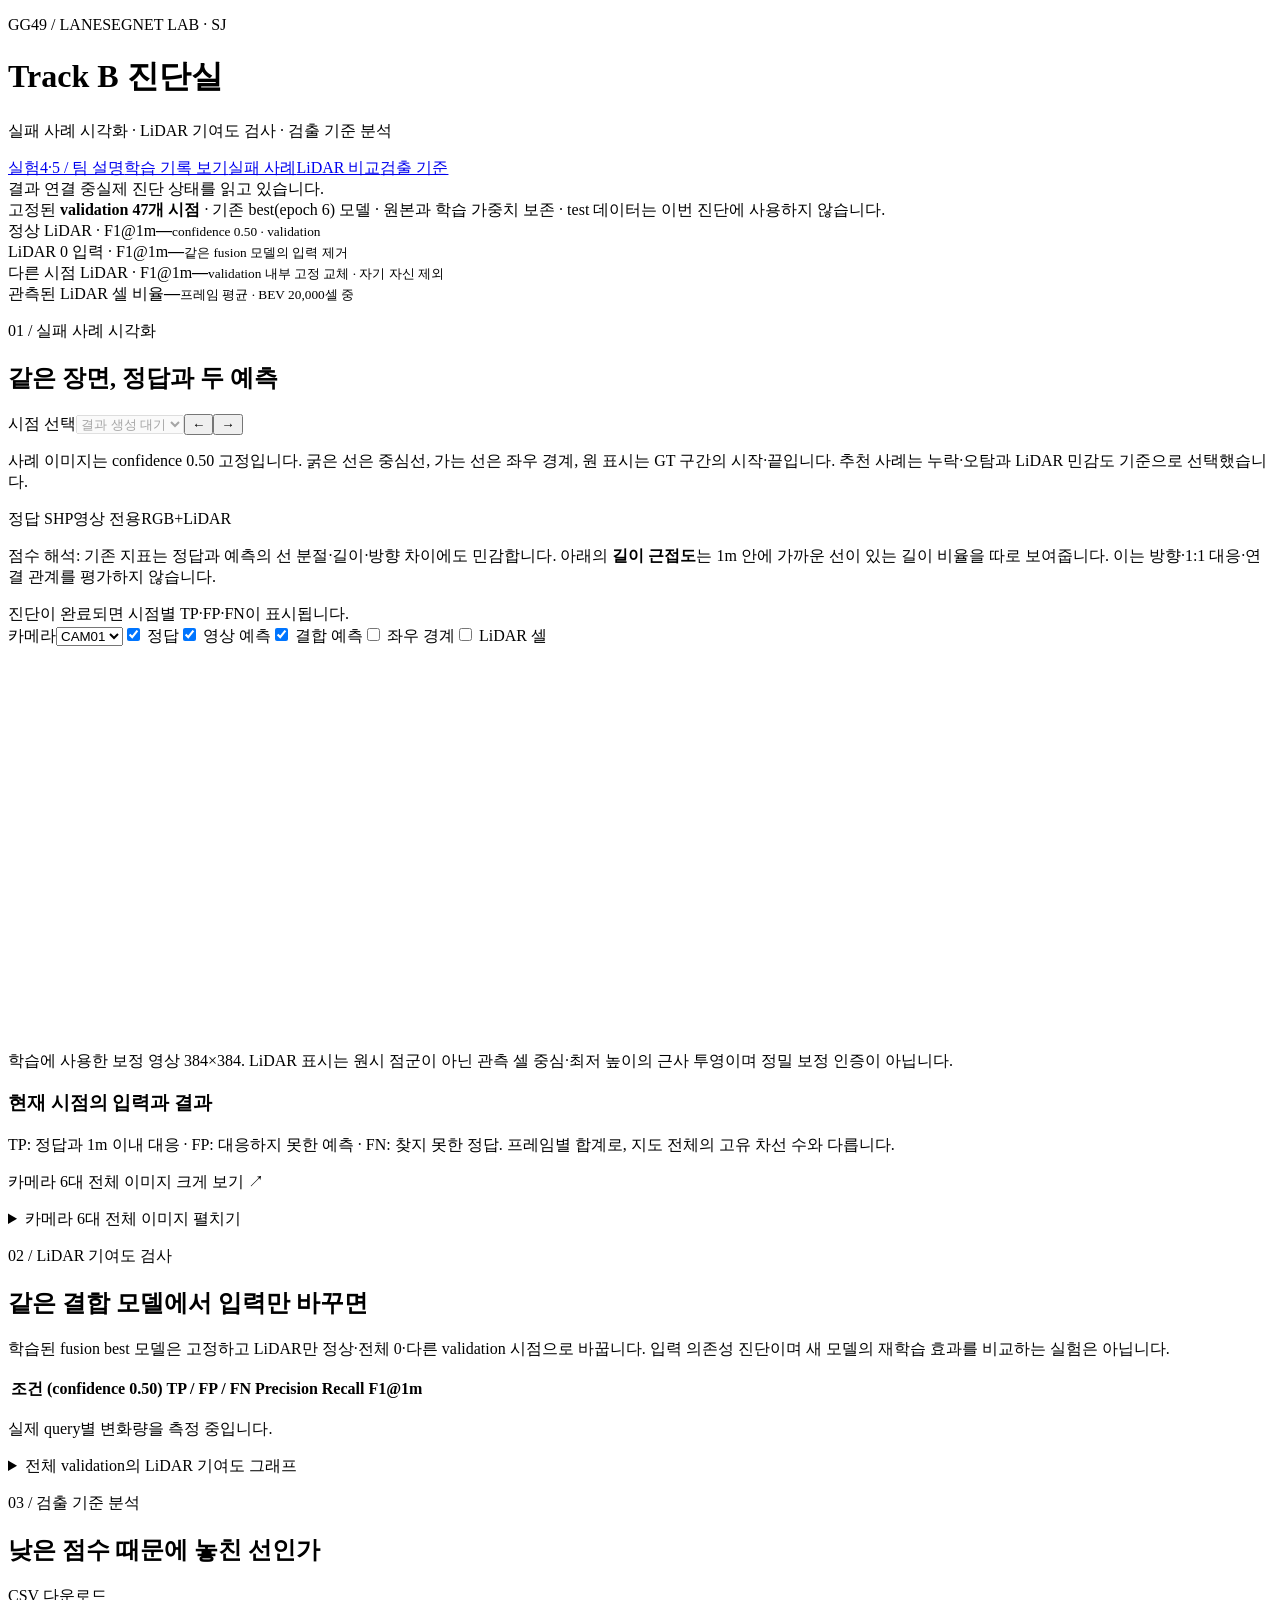
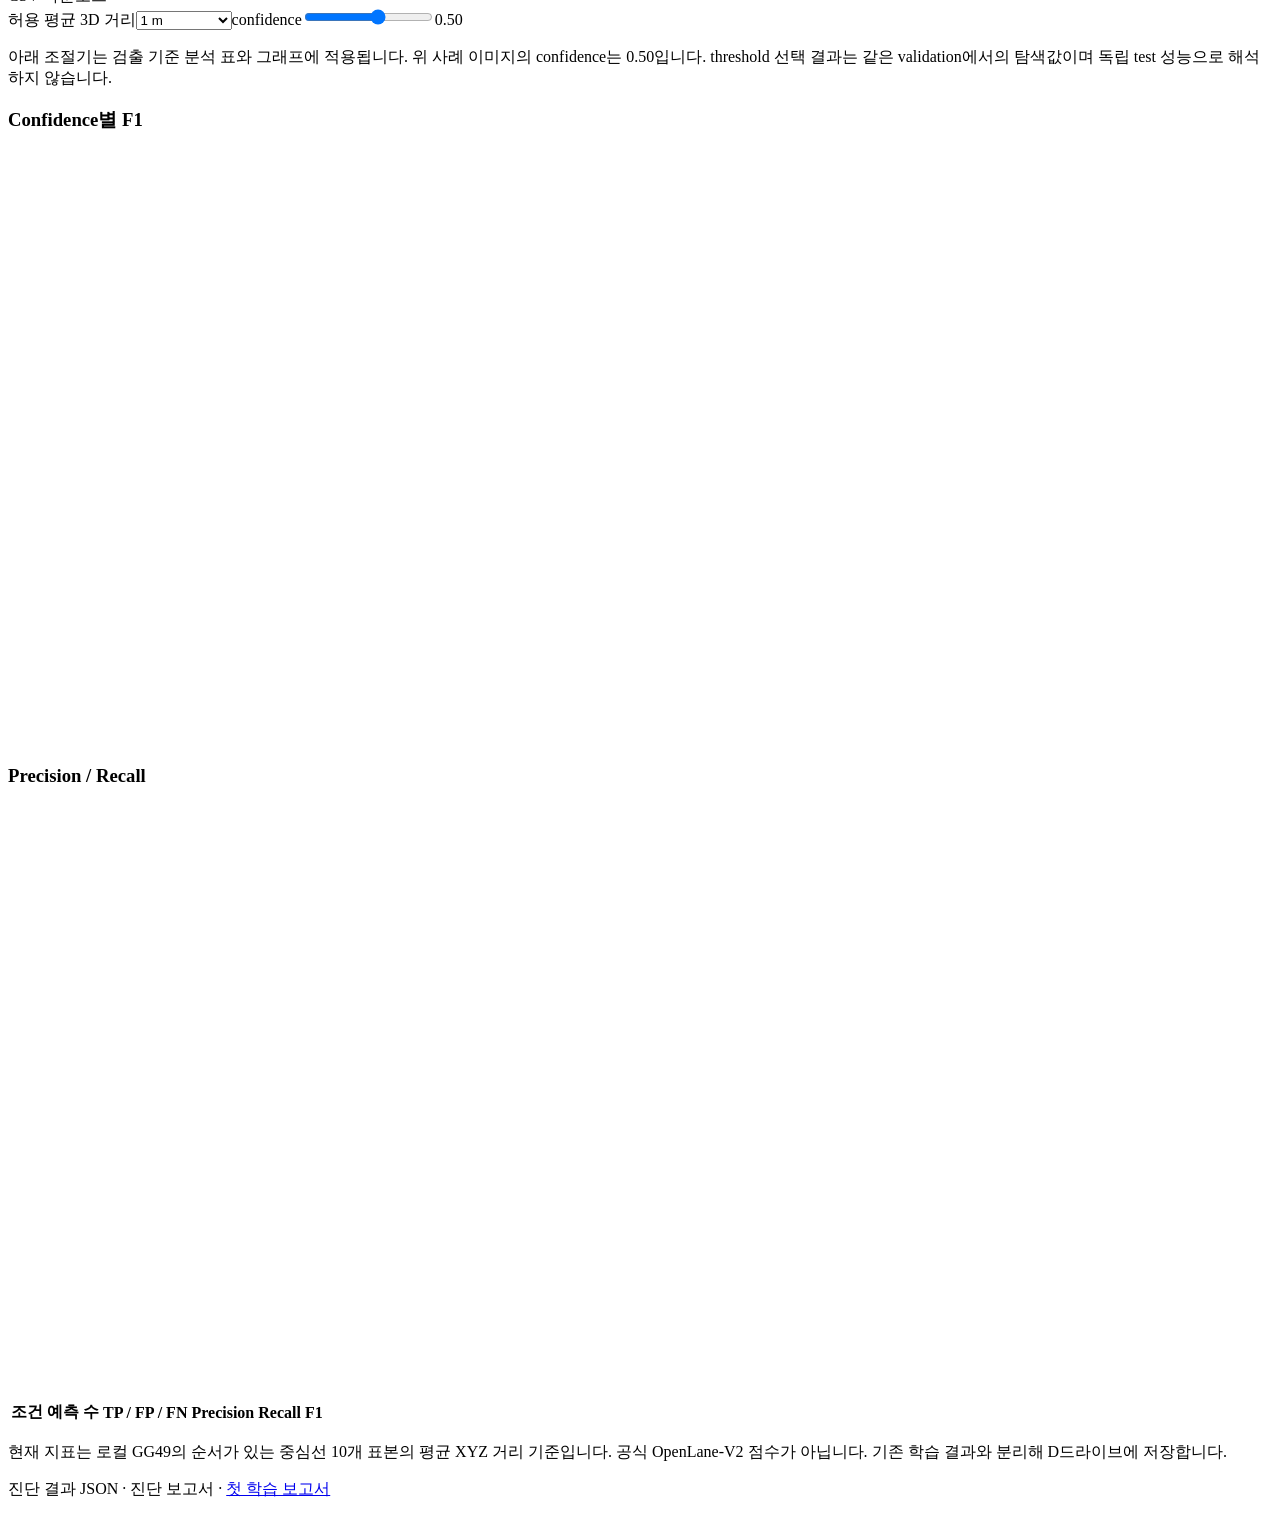
==== dashboard/diagnostics.html @ 8185bdbb "Add Windows WSL Track B training pipeline and live dashboard" ====
<!doctype html>
<html lang="ko"><head><meta charset="utf-8"><meta name="viewport" content="width=device-width, initial-scale=1"><title>GG49 · Track B 진단</title><link rel="stylesheet" href="/assets/diagnostics.css"></head>
<body><main><header><div><p class="eyebrow">GG49 / LANESEGNET LAB · SJ</p><h1>Track B 진단실</h1><p class="subtitle">실패 사례 시각화 · LiDAR 기여도 검사 · 검출 기준 분석</p></div><nav><a href="/experiments">실험4·5 / 팀 설명</a><a href="/">학습 기록 보기</a><a href="#failures">실패 사례</a><a href="#lidar">LiDAR 비교</a><a href="#threshold">검출 기준</a></nav></header>
<section class="statusline" aria-live="polite"><span class="badge" id="status">결과 연결 중</span><span id="progress">실제 진단 상태를 읽고 있습니다.</span></section>
<div class="notice">고정된 <strong>validation 47개 시점</strong> · 기존 best(epoch 6) 모델 · 원본과 학습 가중치 보존 · test 데이터는 이번 진단에 사용하지 않습니다.</div>
<div id="error" class="error" hidden></div>
<div class="rollup"><article><span>정상 LiDAR · F1@1m</span><strong id="normal-f1">—</strong><small>confidence 0.50 · validation</small></article><article><span>LiDAR 0 입력 · F1@1m</span><strong id="zero-f1">—</strong><small>같은 fusion 모델의 입력 제거</small></article><article><span>다른 시점 LiDAR · F1@1m</span><strong id="shuffle-f1">—</strong><small>validation 내부 고정 교체 · 자기 자신 제외</small></article><article><span>관측된 LiDAR 셀 비율</span><strong id="coverage">—</strong><small>프레임 평균 · BEV 20,000셀 중</small></article></div>
<section id="failures" class="panel"><div class="sectionhead"><div><p class="eyebrow">01 / 실패 사례 시각화</p><h2>같은 장면, 정답과 두 예측</h2></div><div class="controls"><label for="case">시점 선택</label><select id="case" disabled><option>결과 생성 대기</option></select><button id="previous" type="button" aria-label="이전 시점">←</button><button id="next" type="button" aria-label="다음 시점">→</button></div></div>
<p class="hint">사례 이미지는 confidence 0.50 고정입니다. 굵은 선은 중심선, 가는 선은 좌우 경계, 원 표시는 GT 구간의 시작·끝입니다. 추천 사례는 누락·오탐과 LiDAR 민감도 기준으로 선택했습니다.</p>
<div class="legend"><span class="gt">정답 SHP</span><span class="camera">영상 전용</span><span class="fusion">RGB+LiDAR</span></div>
<p class="finding">점수 해석: 기존 지표는 정답과 예측의 선 분절·길이·방향 차이에도 민감합니다. 아래의 <strong>길이 근접도</strong>는 1m 안에 가까운 선이 있는 길이 비율을 따로 보여줍니다. 이는 방향·1:1 대응·연결 관계를 평가하지 않습니다.</p><div id="case-stats" class="case-stats">진단이 완료되면 시점별 TP·FP·FN이 표시됩니다.</div>
<a id="bev-link" target="_blank" rel="noopener" class="image-link"><img id="bev" class="wide-image" alt="같은 ego 좌표에서 정답과 영상/결합 예측 비교" hidden></a>
<div class="camera-layout"><div><div class="controls"><label for="camera">카메라</label><select id="camera"><option value="1">CAM01</option><option value="2">CAM02</option><option value="3">CAM03</option><option value="4">CAM04</option><option value="5">CAM05</option><option value="6">CAM06</option></select><label><input type="checkbox" id="show-gt" checked> 정답</label><label><input type="checkbox" id="show-camera" checked> 영상 예측</label><label><input type="checkbox" id="show-fusion" checked> 결합 예측</label><label><input type="checkbox" id="show-bounds"> 좌우 경계</label><label><input type="checkbox" id="show-lidar"> LiDAR 셀</label></div><canvas id="camera-canvas" width="384" height="384" aria-label="선택한 카메라 영상에 정답과 모델 예측을 투영한 이미지"></canvas><p class="hint">학습에 사용한 보정 영상 384×384. LiDAR 표시는 원시 점군이 아닌 관측 셀 중심·최저 높이의 근사 투영이며 정밀 보정 인증이 아닙니다.</p></div><div><h3>현재 시점의 입력과 결과</h3><dl id="case-details"></dl><p class="hint">TP: 정답과 1m 이내 대응 · FP: 대응하지 못한 예측 · FN: 찾지 못한 정답. 프레임별 합계로, 지도 전체의 고유 차선 수와 다릅니다.</p><a id="cameras-link" target="_blank" rel="noopener">카메라 6대 전체 이미지 크게 보기 ↗</a><p id="projection-count" class="hint"></p></div></div>
<details><summary>카메라 6대 전체 이미지 펼치기</summary><img id="cameras" class="wide-image" alt="카메라 6대의 정답과 두 모델 예측 투영" loading="lazy"></details></section>
<section id="lidar" class="panel"><div class="sectionhead"><div><p class="eyebrow">02 / LiDAR 기여도 검사</p><h2>같은 결합 모델에서 입력만 바꾸면</h2></div></div><p class="hint">학습된 fusion best 모델은 고정하고 LiDAR만 정상·전체 0·다른 validation 시점으로 바꿉니다. 입력 의존성 진단이며 새 모델의 재학습 효과를 비교하는 실험은 아닙니다.</p><div class="table-wrap"><table><thead><tr><th>조건 (confidence 0.50)</th><th>TP / FP / FN</th><th>Precision</th><th>Recall</th><th>F1@1m</th></tr></thead><tbody id="ablation-table"></tbody></table></div><p id="global-proximity" class="finding"></p><p id="sensitivity" class="finding">실제 query별 변화량을 측정 중입니다.</p><a id="ablation-link" target="_blank" rel="noopener" class="image-link"><img id="ablation" class="wide-image" alt="선택한 시점에서 정상·0·교체 LiDAR 예측 비교" hidden></a><details><summary>전체 validation의 LiDAR 기여도 그래프</summary><img id="ablation-chart" class="wide-image" alt="validation F1 및 동일 query 중심선 변화량" loading="lazy"></details></section>
<section id="threshold" class="panel"><div class="sectionhead"><div><p class="eyebrow">03 / 검출 기준 분석</p><h2>낮은 점수 때문에 놓친 선인가</h2></div><a id="csv-link">CSV 다운로드</a></div><div class="controls"><label for="tolerance">허용 평균 3D 거리</label><select id="tolerance"><option value="0.5m">0.5 m</option><option value="1.0m" selected>1 m</option><option value="2.0m">2 m (진단용)</option></select><label for="confidence">confidence</label><input type="range" id="confidence" min="0" max="12" value="7" step="1"><output id="confidence-value">0.50</output></div><p class="hint">아래 조절기는 검출 기준 분석 표와 그래프에 적용됩니다. 위 사례 이미지의 confidence는 0.50입니다. threshold 선택 결과는 같은 validation에서의 탐색값이며 독립 test 성능으로 해석하지 않습니다.</p><div class="plot-pair"><div><h3>Confidence별 F1</h3><svg id="f1-chart" viewBox="0 0 600 280" role="img" aria-label="confidence에 따른 validation F1"></svg></div><div><h3>Precision / Recall</h3><svg id="pr-chart" viewBox="0 0 600 280" role="img" aria-label="confidence에 따른 precision recall 곡선"></svg></div></div><div class="table-wrap"><table><thead><tr><th>조건</th><th>예측 수</th><th>TP / FP / FN</th><th>Precision</th><th>Recall</th><th>F1</th></tr></thead><tbody id="threshold-table"></tbody></table></div><p id="best-threshold" class="finding"></p></section>
<footer><p>현재 지표는 로컬 GG49의 순서가 있는 중심선 10개 표본의 평균 XYZ 거리 기준입니다. 공식 OpenLane-V2 점수가 아닙니다. 기존 학습 결과와 분리해 D드라이브에 저장합니다.</p><p><a id="json-link">진단 결과 JSON</a> · <a id="report-link">진단 보고서</a> · <a href="/files/reports/TRAINING_RESULTS.md">첫 학습 보고서</a></p><p id="provenance" class="mono"></p></footer></main><script src="/assets/diagnostics.js"></script></body></html>
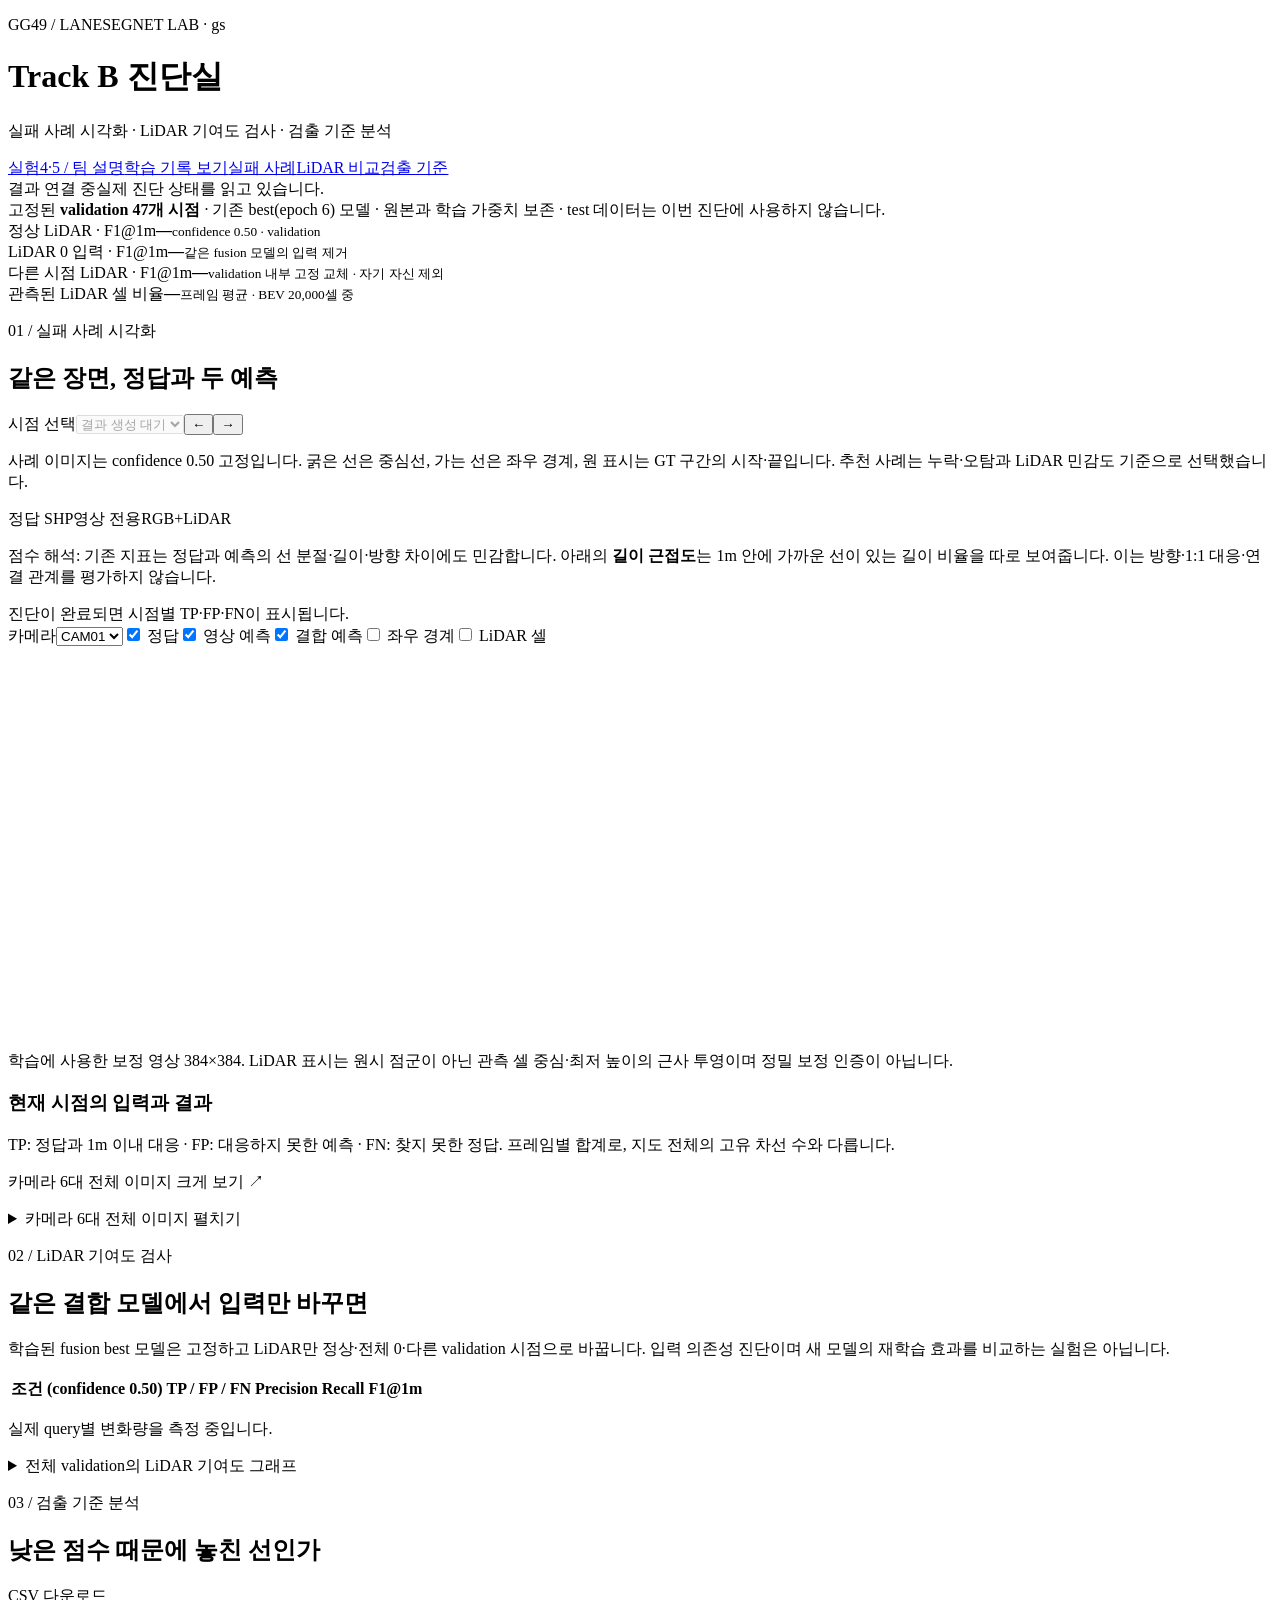
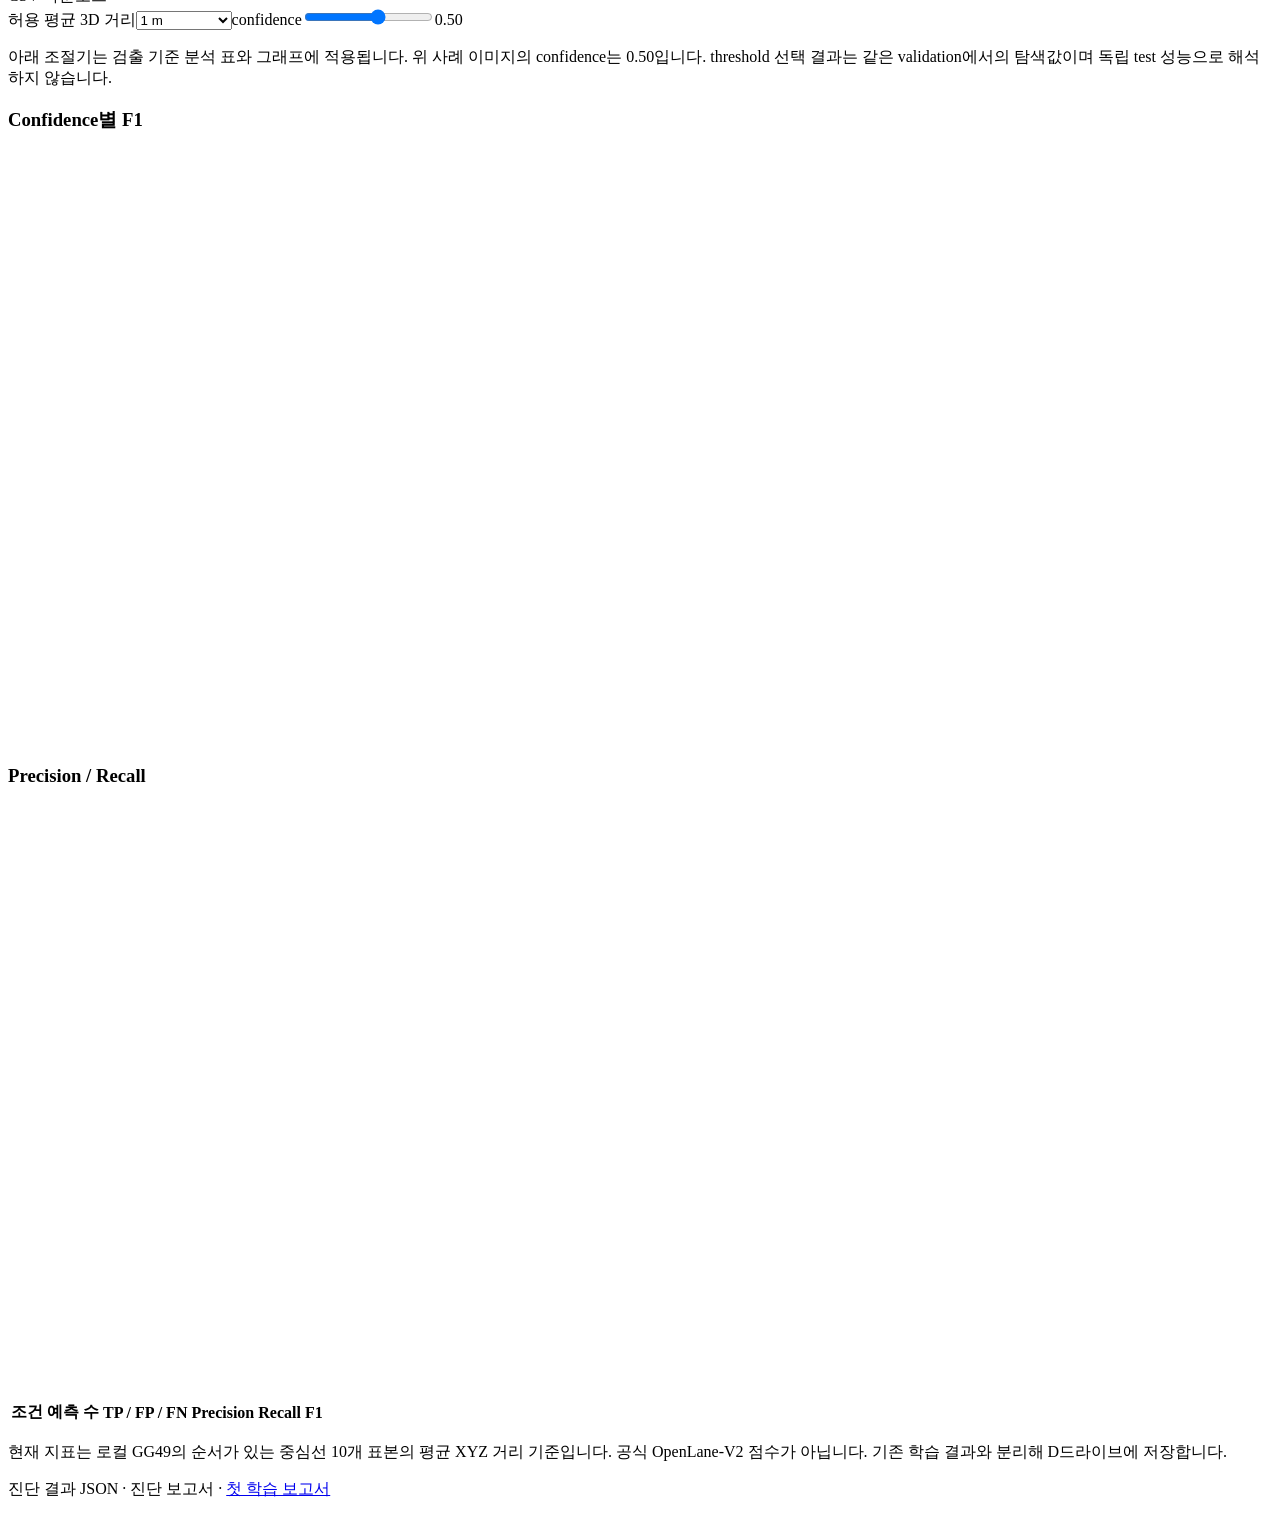
==== commit 1ebf7f9d: "push" ====
--- a/dashboard/diagnostics.html
+++ b/dashboard/diagnostics.html
@@ -1,17 +1,277 @@
-<!doctype html>
-<html lang="ko"><head><meta charset="utf-8"><meta name="viewport" content="width=device-width, initial-scale=1"><title>GG49 · Track B 진단</title><link rel="stylesheet" href="/assets/diagnostics.css"></head>
-<body><main><header><div><p class="eyebrow">GG49 / LANESEGNET LAB · SJ</p><h1>Track B 진단실</h1><p class="subtitle">실패 사례 시각화 · LiDAR 기여도 검사 · 검출 기준 분석</p></div><nav><a href="/experiments">실험4·5 / 팀 설명</a><a href="/">학습 기록 보기</a><a href="#failures">실패 사례</a><a href="#lidar">LiDAR 비교</a><a href="#threshold">검출 기준</a></nav></header>
-<section class="statusline" aria-live="polite"><span class="badge" id="status">결과 연결 중</span><span id="progress">실제 진단 상태를 읽고 있습니다.</span></section>
-<div class="notice">고정된 <strong>validation 47개 시점</strong> · 기존 best(epoch 6) 모델 · 원본과 학습 가중치 보존 · test 데이터는 이번 진단에 사용하지 않습니다.</div>
-<div id="error" class="error" hidden></div>
-<div class="rollup"><article><span>정상 LiDAR · F1@1m</span><strong id="normal-f1">—</strong><small>confidence 0.50 · validation</small></article><article><span>LiDAR 0 입력 · F1@1m</span><strong id="zero-f1">—</strong><small>같은 fusion 모델의 입력 제거</small></article><article><span>다른 시점 LiDAR · F1@1m</span><strong id="shuffle-f1">—</strong><small>validation 내부 고정 교체 · 자기 자신 제외</small></article><article><span>관측된 LiDAR 셀 비율</span><strong id="coverage">—</strong><small>프레임 평균 · BEV 20,000셀 중</small></article></div>
-<section id="failures" class="panel"><div class="sectionhead"><div><p class="eyebrow">01 / 실패 사례 시각화</p><h2>같은 장면, 정답과 두 예측</h2></div><div class="controls"><label for="case">시점 선택</label><select id="case" disabled><option>결과 생성 대기</option></select><button id="previous" type="button" aria-label="이전 시점">←</button><button id="next" type="button" aria-label="다음 시점">→</button></div></div>
-<p class="hint">사례 이미지는 confidence 0.50 고정입니다. 굵은 선은 중심선, 가는 선은 좌우 경계, 원 표시는 GT 구간의 시작·끝입니다. 추천 사례는 누락·오탐과 LiDAR 민감도 기준으로 선택했습니다.</p>
-<div class="legend"><span class="gt">정답 SHP</span><span class="camera">영상 전용</span><span class="fusion">RGB+LiDAR</span></div>
-<p class="finding">점수 해석: 기존 지표는 정답과 예측의 선 분절·길이·방향 차이에도 민감합니다. 아래의 <strong>길이 근접도</strong>는 1m 안에 가까운 선이 있는 길이 비율을 따로 보여줍니다. 이는 방향·1:1 대응·연결 관계를 평가하지 않습니다.</p><div id="case-stats" class="case-stats">진단이 완료되면 시점별 TP·FP·FN이 표시됩니다.</div>
-<a id="bev-link" target="_blank" rel="noopener" class="image-link"><img id="bev" class="wide-image" alt="같은 ego 좌표에서 정답과 영상/결합 예측 비교" hidden></a>
-<div class="camera-layout"><div><div class="controls"><label for="camera">카메라</label><select id="camera"><option value="1">CAM01</option><option value="2">CAM02</option><option value="3">CAM03</option><option value="4">CAM04</option><option value="5">CAM05</option><option value="6">CAM06</option></select><label><input type="checkbox" id="show-gt" checked> 정답</label><label><input type="checkbox" id="show-camera" checked> 영상 예측</label><label><input type="checkbox" id="show-fusion" checked> 결합 예측</label><label><input type="checkbox" id="show-bounds"> 좌우 경계</label><label><input type="checkbox" id="show-lidar"> LiDAR 셀</label></div><canvas id="camera-canvas" width="384" height="384" aria-label="선택한 카메라 영상에 정답과 모델 예측을 투영한 이미지"></canvas><p class="hint">학습에 사용한 보정 영상 384×384. LiDAR 표시는 원시 점군이 아닌 관측 셀 중심·최저 높이의 근사 투영이며 정밀 보정 인증이 아닙니다.</p></div><div><h3>현재 시점의 입력과 결과</h3><dl id="case-details"></dl><p class="hint">TP: 정답과 1m 이내 대응 · FP: 대응하지 못한 예측 · FN: 찾지 못한 정답. 프레임별 합계로, 지도 전체의 고유 차선 수와 다릅니다.</p><a id="cameras-link" target="_blank" rel="noopener">카메라 6대 전체 이미지 크게 보기 ↗</a><p id="projection-count" class="hint"></p></div></div>
-<details><summary>카메라 6대 전체 이미지 펼치기</summary><img id="cameras" class="wide-image" alt="카메라 6대의 정답과 두 모델 예측 투영" loading="lazy"></details></section>
-<section id="lidar" class="panel"><div class="sectionhead"><div><p class="eyebrow">02 / LiDAR 기여도 검사</p><h2>같은 결합 모델에서 입력만 바꾸면</h2></div></div><p class="hint">학습된 fusion best 모델은 고정하고 LiDAR만 정상·전체 0·다른 validation 시점으로 바꿉니다. 입력 의존성 진단이며 새 모델의 재학습 효과를 비교하는 실험은 아닙니다.</p><div class="table-wrap"><table><thead><tr><th>조건 (confidence 0.50)</th><th>TP / FP / FN</th><th>Precision</th><th>Recall</th><th>F1@1m</th></tr></thead><tbody id="ablation-table"></tbody></table></div><p id="global-proximity" class="finding"></p><p id="sensitivity" class="finding">실제 query별 변화량을 측정 중입니다.</p><a id="ablation-link" target="_blank" rel="noopener" class="image-link"><img id="ablation" class="wide-image" alt="선택한 시점에서 정상·0·교체 LiDAR 예측 비교" hidden></a><details><summary>전체 validation의 LiDAR 기여도 그래프</summary><img id="ablation-chart" class="wide-image" alt="validation F1 및 동일 query 중심선 변화량" loading="lazy"></details></section>
-<section id="threshold" class="panel"><div class="sectionhead"><div><p class="eyebrow">03 / 검출 기준 분석</p><h2>낮은 점수 때문에 놓친 선인가</h2></div><a id="csv-link">CSV 다운로드</a></div><div class="controls"><label for="tolerance">허용 평균 3D 거리</label><select id="tolerance"><option value="0.5m">0.5 m</option><option value="1.0m" selected>1 m</option><option value="2.0m">2 m (진단용)</option></select><label for="confidence">confidence</label><input type="range" id="confidence" min="0" max="12" value="7" step="1"><output id="confidence-value">0.50</output></div><p class="hint">아래 조절기는 검출 기준 분석 표와 그래프에 적용됩니다. 위 사례 이미지의 confidence는 0.50입니다. threshold 선택 결과는 같은 validation에서의 탐색값이며 독립 test 성능으로 해석하지 않습니다.</p><div class="plot-pair"><div><h3>Confidence별 F1</h3><svg id="f1-chart" viewBox="0 0 600 280" role="img" aria-label="confidence에 따른 validation F1"></svg></div><div><h3>Precision / Recall</h3><svg id="pr-chart" viewBox="0 0 600 280" role="img" aria-label="confidence에 따른 precision recall 곡선"></svg></div></div><div class="table-wrap"><table><thead><tr><th>조건</th><th>예측 수</th><th>TP / FP / FN</th><th>Precision</th><th>Recall</th><th>F1</th></tr></thead><tbody id="threshold-table"></tbody></table></div><p id="best-threshold" class="finding"></p></section>
-<footer><p>현재 지표는 로컬 GG49의 순서가 있는 중심선 10개 표본의 평균 XYZ 거리 기준입니다. 공식 OpenLane-V2 점수가 아닙니다. 기존 학습 결과와 분리해 D드라이브에 저장합니다.</p><p><a id="json-link">진단 결과 JSON</a> · <a id="report-link">진단 보고서</a> · <a href="/files/reports/TRAINING_RESULTS.md">첫 학습 보고서</a></p><p id="provenance" class="mono"></p></footer></main><script src="/assets/diagnostics.js"></script></body></html>
+<!DOCTYPE html>
+<html lang="ko">
+  <head>
+    <meta charset="utf-8" />
+    <meta name="viewport" content="width=device-width, initial-scale=1" />
+    <title>GG49 · Track B 진단</title>
+    <link rel="stylesheet" href="/assets/diagnostics.css" />
+  </head>
+  <body>
+    <main>
+      <header>
+        <div>
+          <p class="eyebrow">GG49 / LANESEGNET LAB · gs</p>
+          <h1>Track B 진단실</h1>
+          <p class="subtitle">
+            실패 사례 시각화 · LiDAR 기여도 검사 · 검출 기준 분석
+          </p>
+        </div>
+        <nav>
+          <a href="/experiments">실험4·5 / 팀 설명</a
+          ><a href="/">학습 기록 보기</a><a href="#failures">실패 사례</a
+          ><a href="#lidar">LiDAR 비교</a><a href="#threshold">검출 기준</a>
+        </nav>
+      </header>
+      <section class="statusline" aria-live="polite">
+        <span class="badge" id="status">결과 연결 중</span
+        ><span id="progress">실제 진단 상태를 읽고 있습니다.</span>
+      </section>
+      <div class="notice">
+        고정된 <strong>validation 47개 시점</strong> · 기존 best(epoch 6) 모델 ·
+        원본과 학습 가중치 보존 · test 데이터는 이번 진단에 사용하지 않습니다.
+      </div>
+      <div id="error" class="error" hidden></div>
+      <div class="rollup">
+        <article>
+          <span>정상 LiDAR · F1@1m</span><strong id="normal-f1">—</strong
+          ><small>confidence 0.50 · validation</small>
+        </article>
+        <article>
+          <span>LiDAR 0 입력 · F1@1m</span><strong id="zero-f1">—</strong
+          ><small>같은 fusion 모델의 입력 제거</small>
+        </article>
+        <article>
+          <span>다른 시점 LiDAR · F1@1m</span><strong id="shuffle-f1">—</strong
+          ><small>validation 내부 고정 교체 · 자기 자신 제외</small>
+        </article>
+        <article>
+          <span>관측된 LiDAR 셀 비율</span><strong id="coverage">—</strong
+          ><small>프레임 평균 · BEV 20,000셀 중</small>
+        </article>
+      </div>
+      <section id="failures" class="panel">
+        <div class="sectionhead">
+          <div>
+            <p class="eyebrow">01 / 실패 사례 시각화</p>
+            <h2>같은 장면, 정답과 두 예측</h2>
+          </div>
+          <div class="controls">
+            <label for="case">시점 선택</label
+            ><select id="case" disabled>
+              <option>결과 생성 대기</option></select
+            ><button id="previous" type="button" aria-label="이전 시점">
+              ←</button
+            ><button id="next" type="button" aria-label="다음 시점">→</button>
+          </div>
+        </div>
+        <p class="hint">
+          사례 이미지는 confidence 0.50 고정입니다. 굵은 선은 중심선, 가는 선은
+          좌우 경계, 원 표시는 GT 구간의 시작·끝입니다. 추천 사례는 누락·오탐과
+          LiDAR 민감도 기준으로 선택했습니다.
+        </p>
+        <div class="legend">
+          <span class="gt">정답 SHP</span><span class="camera">영상 전용</span
+          ><span class="fusion">RGB+LiDAR</span>
+        </div>
+        <p class="finding">
+          점수 해석: 기존 지표는 정답과 예측의 선 분절·길이·방향 차이에도
+          민감합니다. 아래의 <strong>길이 근접도</strong>는 1m 안에 가까운 선이
+          있는 길이 비율을 따로 보여줍니다. 이는 방향·1:1 대응·연결 관계를
+          평가하지 않습니다.
+        </p>
+        <div id="case-stats" class="case-stats">
+          진단이 완료되면 시점별 TP·FP·FN이 표시됩니다.
+        </div>
+        <a id="bev-link" target="_blank" rel="noopener" class="image-link"
+          ><img
+            id="bev"
+            class="wide-image"
+            alt="같은 ego 좌표에서 정답과 영상/결합 예측 비교"
+            hidden
+        /></a>
+        <div class="camera-layout">
+          <div>
+            <div class="controls">
+              <label for="camera">카메라</label
+              ><select id="camera">
+                <option value="1">CAM01</option>
+                <option value="2">CAM02</option>
+                <option value="3">CAM03</option>
+                <option value="4">CAM04</option>
+                <option value="5">CAM05</option>
+                <option value="6">CAM06</option></select
+              ><label><input type="checkbox" id="show-gt" checked /> 정답</label
+              ><label
+                ><input type="checkbox" id="show-camera" checked /> 영상
+                예측</label
+              ><label
+                ><input type="checkbox" id="show-fusion" checked /> 결합
+                예측</label
+              ><label
+                ><input type="checkbox" id="show-bounds" /> 좌우 경계</label
+              ><label><input type="checkbox" id="show-lidar" /> LiDAR 셀</label>
+            </div>
+            <canvas
+              id="camera-canvas"
+              width="384"
+              height="384"
+              aria-label="선택한 카메라 영상에 정답과 모델 예측을 투영한 이미지"
+            ></canvas>
+            <p class="hint">
+              학습에 사용한 보정 영상 384×384. LiDAR 표시는 원시 점군이 아닌
+              관측 셀 중심·최저 높이의 근사 투영이며 정밀 보정 인증이 아닙니다.
+            </p>
+          </div>
+          <div>
+            <h3>현재 시점의 입력과 결과</h3>
+            <dl id="case-details"></dl>
+            <p class="hint">
+              TP: 정답과 1m 이내 대응 · FP: 대응하지 못한 예측 · FN: 찾지 못한
+              정답. 프레임별 합계로, 지도 전체의 고유 차선 수와 다릅니다.
+            </p>
+            <a id="cameras-link" target="_blank" rel="noopener"
+              >카메라 6대 전체 이미지 크게 보기 ↗</a
+            >
+            <p id="projection-count" class="hint"></p>
+          </div>
+        </div>
+        <details>
+          <summary>카메라 6대 전체 이미지 펼치기</summary>
+          <img
+            id="cameras"
+            class="wide-image"
+            alt="카메라 6대의 정답과 두 모델 예측 투영"
+            loading="lazy"
+          />
+        </details>
+      </section>
+      <section id="lidar" class="panel">
+        <div class="sectionhead">
+          <div>
+            <p class="eyebrow">02 / LiDAR 기여도 검사</p>
+            <h2>같은 결합 모델에서 입력만 바꾸면</h2>
+          </div>
+        </div>
+        <p class="hint">
+          학습된 fusion best 모델은 고정하고 LiDAR만 정상·전체 0·다른 validation
+          시점으로 바꿉니다. 입력 의존성 진단이며 새 모델의 재학습 효과를
+          비교하는 실험은 아닙니다.
+        </p>
+        <div class="table-wrap">
+          <table>
+            <thead>
+              <tr>
+                <th>조건 (confidence 0.50)</th>
+                <th>TP / FP / FN</th>
+                <th>Precision</th>
+                <th>Recall</th>
+                <th>F1@1m</th>
+              </tr>
+            </thead>
+            <tbody id="ablation-table"></tbody>
+          </table>
+        </div>
+        <p id="global-proximity" class="finding"></p>
+        <p id="sensitivity" class="finding">
+          실제 query별 변화량을 측정 중입니다.
+        </p>
+        <a id="ablation-link" target="_blank" rel="noopener" class="image-link"
+          ><img
+            id="ablation"
+            class="wide-image"
+            alt="선택한 시점에서 정상·0·교체 LiDAR 예측 비교"
+            hidden
+        /></a>
+        <details>
+          <summary>전체 validation의 LiDAR 기여도 그래프</summary>
+          <img
+            id="ablation-chart"
+            class="wide-image"
+            alt="validation F1 및 동일 query 중심선 변화량"
+            loading="lazy"
+          />
+        </details>
+      </section>
+      <section id="threshold" class="panel">
+        <div class="sectionhead">
+          <div>
+            <p class="eyebrow">03 / 검출 기준 분석</p>
+            <h2>낮은 점수 때문에 놓친 선인가</h2>
+          </div>
+          <a id="csv-link">CSV 다운로드</a>
+        </div>
+        <div class="controls">
+          <label for="tolerance">허용 평균 3D 거리</label
+          ><select id="tolerance">
+            <option value="0.5m">0.5 m</option>
+            <option value="1.0m" selected>1 m</option>
+            <option value="2.0m">2 m (진단용)</option></select
+          ><label for="confidence">confidence</label
+          ><input
+            type="range"
+            id="confidence"
+            min="0"
+            max="12"
+            value="7"
+            step="1"
+          /><output id="confidence-value">0.50</output>
+        </div>
+        <p class="hint">
+          아래 조절기는 검출 기준 분석 표와 그래프에 적용됩니다. 위 사례
+          이미지의 confidence는 0.50입니다. threshold 선택 결과는 같은
+          validation에서의 탐색값이며 독립 test 성능으로 해석하지 않습니다.
+        </p>
+        <div class="plot-pair">
+          <div>
+            <h3>Confidence별 F1</h3>
+            <svg
+              id="f1-chart"
+              viewBox="0 0 600 280"
+              role="img"
+              aria-label="confidence에 따른 validation F1"
+            ></svg>
+          </div>
+          <div>
+            <h3>Precision / Recall</h3>
+            <svg
+              id="pr-chart"
+              viewBox="0 0 600 280"
+              role="img"
+              aria-label="confidence에 따른 precision recall 곡선"
+            ></svg>
+          </div>
+        </div>
+        <div class="table-wrap">
+          <table>
+            <thead>
+              <tr>
+                <th>조건</th>
+                <th>예측 수</th>
+                <th>TP / FP / FN</th>
+                <th>Precision</th>
+                <th>Recall</th>
+                <th>F1</th>
+              </tr>
+            </thead>
+            <tbody id="threshold-table"></tbody>
+          </table>
+        </div>
+        <p id="best-threshold" class="finding"></p>
+      </section>
+      <footer>
+        <p>
+          현재 지표는 로컬 GG49의 순서가 있는 중심선 10개 표본의 평균 XYZ 거리
+          기준입니다. 공식 OpenLane-V2 점수가 아닙니다. 기존 학습 결과와 분리해
+          D드라이브에 저장합니다.
+        </p>
+        <p>
+          <a id="json-link">진단 결과 JSON</a> ·
+          <a id="report-link">진단 보고서</a> ·
+          <a href="/files/reports/TRAINING_RESULTS.md">첫 학습 보고서</a>
+        </p>
+        <p id="provenance" class="mono"></p>
+      </footer>
+    </main>
+    <script src="/assets/diagnostics.js"></script>
+  </body>
+</html>
